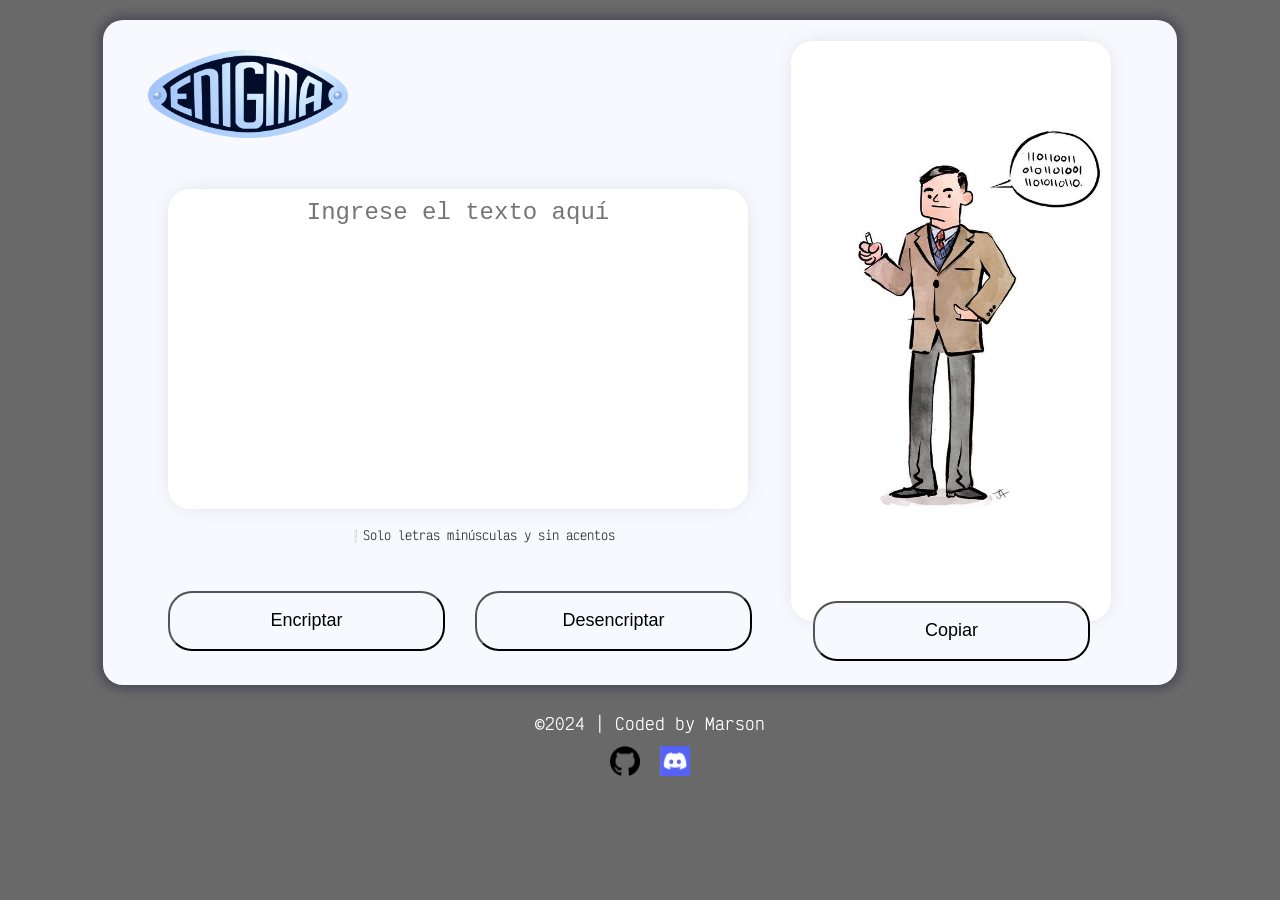
==== index.html @ 10fd9806 "Rename enigma.html to index.html" ====
<!DOCTYPE html>
<html lang="es">

<head>
    <meta charset="UTF-8">
    <meta name="viewport" content="width=device-width, initial-scale=1.0">
    <link rel="stylesheet" href="reset.css/reset.css">
    <link rel="stylesheet" href="style.css">
    <link rel="stylesheet" href="responsive.css">
    <link href="https://fonts.googleapis.com/css2?family=Victor+Mono:ital,wght@0,100;1,100&display=swap" rel="stylesheet">
    <title>ENIGMA</title>
</head>

<body>
    <div class="contenedor">

        <img class="logo" src="img/Enigma-logo.png" alt="Imagen logo Enigma">

        <label>
            <textarea id="texto" class="texto" rows="4" placeholder="Ingrese el texto aquí"></textarea>
        </label>

        <p class="aclaración">Solo letras minúsculas y sin acentos</p>

        <div class="botones">
            <button class="button-small" onclick="procesar('encriptar')">Encriptar</button>
            <button onclick="procesar('desencriptar')">Desencriptar</button>
        </div>

        <div>
            <button id="copiarBoton" onclick="copiarResultado()">Copiar</button>
        </div>

        <label>
            <textarea id="resultado" class="resultado" rows="4" readonly></textarea>
        </label>

    </div>

    <footer class="footer">
        <p>2024 | Coded by Marson</p>
        <a href="https://github.com/fjmarson" target="_blank"><img src="img/GitHubLogo.png" alt="GitHub"></a>
        <a href="https://discord.gg/jbB29eP3Mz" target="_blank"><img src="img/DiscordLogo.png" alt="Discord"></a>
    </footer>

    <script src="enigma.js"></script>
</body>

</html>
---- style.css ----
body{
    background-color:dimgray;
    font-family: "Victor Mono", monospace;
}

.contenedor {
    width: 1024px;
    height: 625px;
    margin: 20px auto;
    padding: 20px 25px;
    background-color:ghostwhite ;
    box-shadow: 0px 0px 8px 5px rgba(28, 18, 54, 0.33);
    border-radius: 20px;
    border: 12px;
  }

.logo{
    width: 200px;
    position: relative;
    top: 10px;
    left: 20px;
}

.texto{
    display: flex;
    resize: none;
    width: 560px;
    height: 300px;
    margin: 60px 0 0px 40px;
    padding: 10px;
    font-size: 24px;
    text-align: center;
    border: none;
    outline: none;
    border-radius: 22px;
    overflow: auto;
    overflow-wrap: break-word ;
    box-shadow: 0 0 25px -8px rgba(0, 0, 0, 0.185);
}

.aclaración{
    display: flex;
    position: relative;
    margin: 20px auto 0 220px;
    opacity: 80%;
    font-size: 12px;
}

.aclaración::before{
    content:"❕ ";
}

.botones{
    position: relative;
    margin: 40px auto 0 30px;
}

button{
    width: 277px;
    height: 60px;
    margin: 10px;
    font-size: 18px;
    font-weight: 300;
    background-color: ghostwhite;
    border-radius: 24px;
}

button:hover{
    background-color:lightsteelblue;
    transform: scale(1.1);
    transition: 300ms;
}

#copiarBoton {
    position: relative;
    bottom: 20px;
    top: -70px; 
    left: 675px;
    z-index: 2; 
}

.resultado {
    display: flex;
    resize: none;
    width: 300px;
    height: 560px;
    margin: -700px 0 0 663px;
    padding: 10px;
    font-size: 24px;
    text-align: center;
    border: none;
    outline: none;
    border-radius: 22px;
    overflow: auto;
    overflow-wrap: break-word ;
    box-shadow: 0 0 25px -8px rgba(0, 0, 0, 0.185);
    background-size: 130%;
    background-position: center; 
    background-repeat: no-repeat;
    backdrop-filter: blur(5px);
}
   
.footer {
    width: 100%;
    position: relative;
    text-align: center;
    color:white;
    padding: 10px;
}

.footer p::before{
    content:"©";
}

.footer img {
    width: 30px; 
    margin: 15px 5px; 
}
---- responsive.css ----
@media screen and (max-width: 800px){

    .contenedor {
        width: 80%;
        height: 1024px;
      }
      .logo {
        position: absolute;
        top: 40px;
        left: 50%;
        transform: translateX(-50%);
    }

    .texto{
        width: 100%;
        margin:110px 0 0 0;
    }

    .aclaración{
        margin: 20px auto 0 auto;
    }

    .botones{
        margin: 20px auto 0 10px;
    }

    #copiarBoton {
        top: 320px; 
        left: 4%;
    }

    .resultado {
        width: 100%;
        height: 300px;
        margin: -50px 0 0 0;
        background-size: 50%;
    }
    }
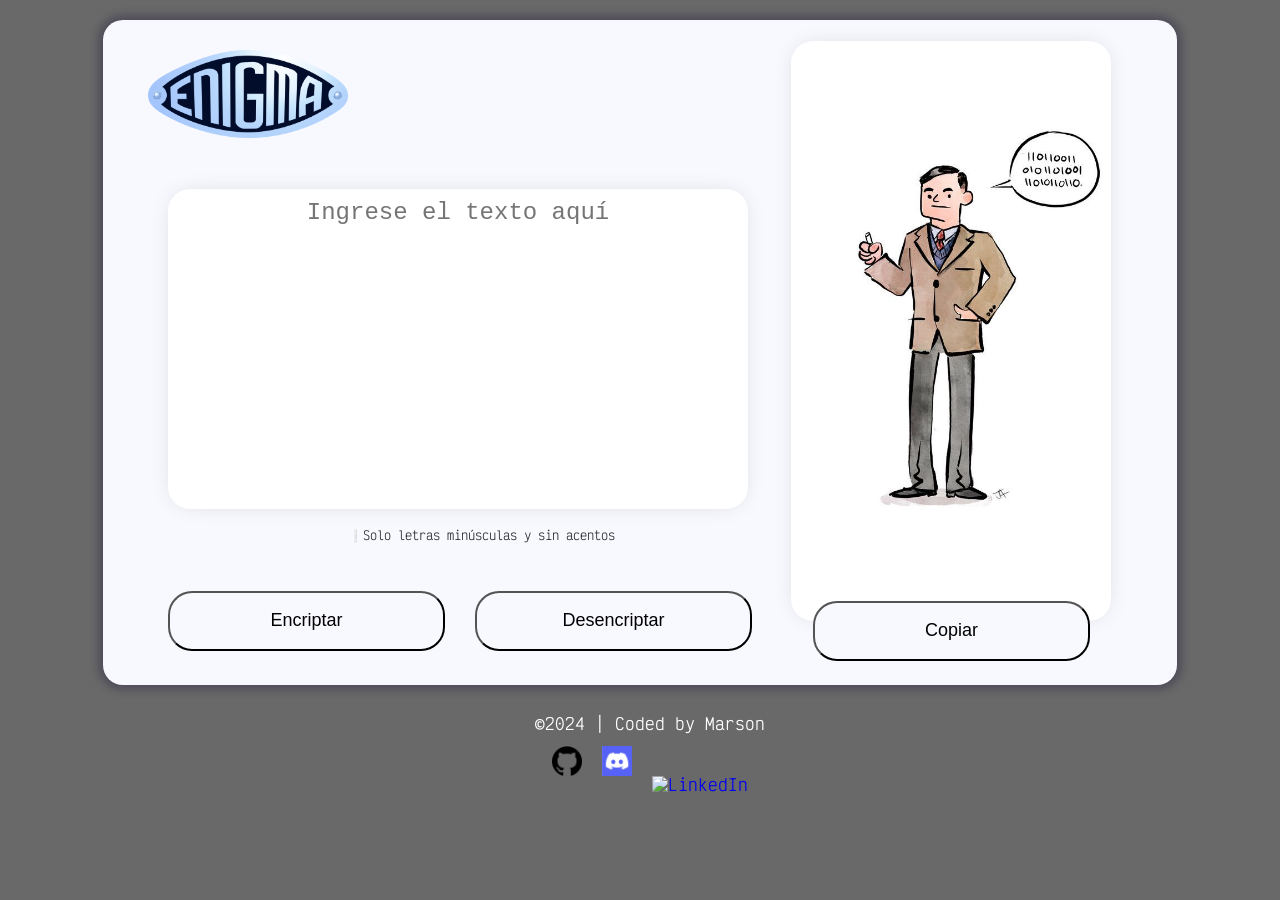
==== commit cab471a6: "v1.4" ====
--- a/index.html
+++ b/index.html
@@ -41,6 +41,7 @@
         <p>2024 | Coded by Marson</p>
         <a href="https://github.com/fjmarson" target="_blank"><img src="img/GitHubLogo.png" alt="GitHub"></a>
         <a href="https://discord.gg/jbB29eP3Mz" target="_blank"><img src="img/DiscordLogo.png" alt="Discord"></a>
+        <a href="https://www.linkedin.com/in/fernando-marson-dev/" target="_blank"><img src="img/LinkedInLogo.png" alt="LinkedIn"></a>
     </footer>
 
     <script src="enigma.js"></script>
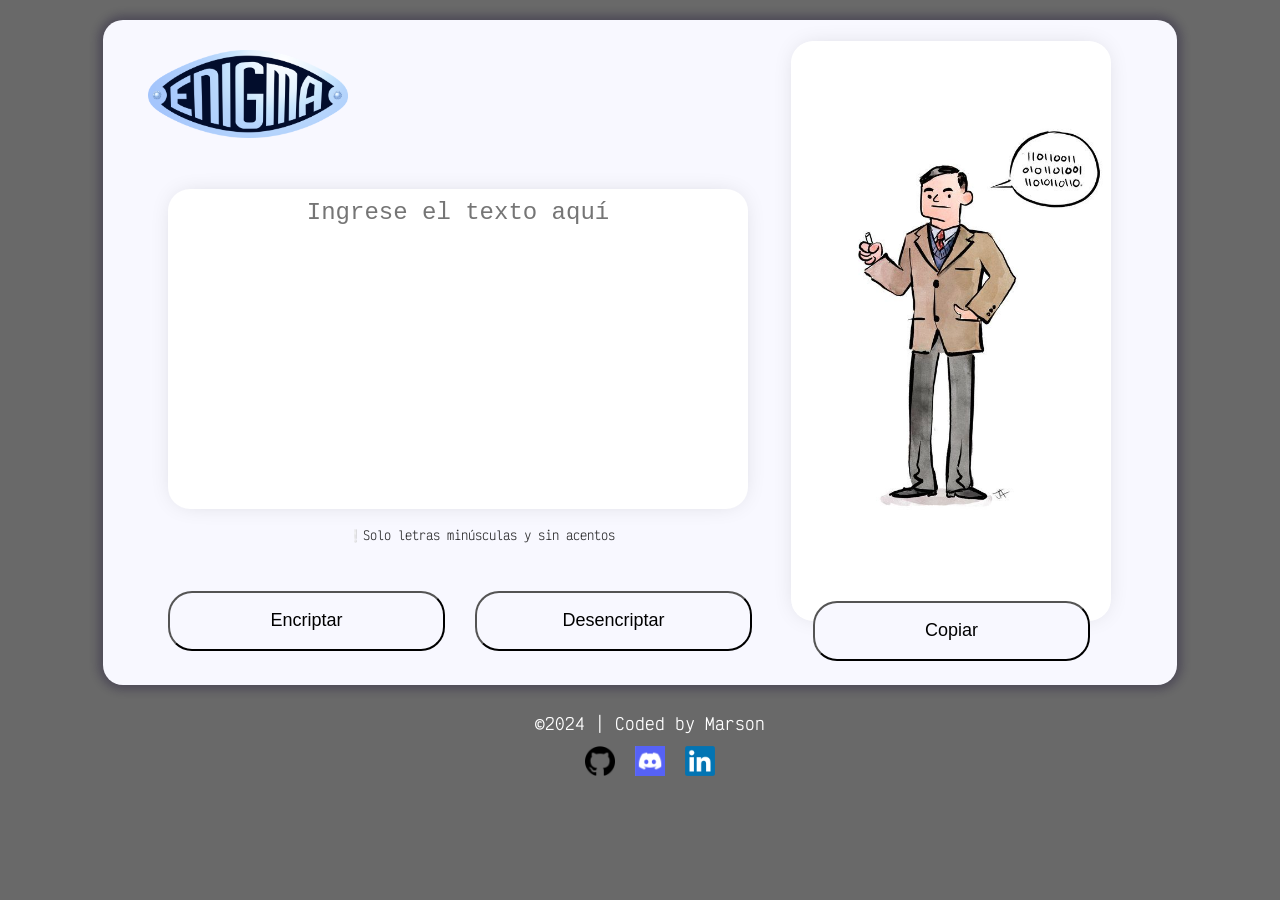
==== commit 34cf3a13: "v1.4.2" ====
--- a/index.html
+++ b/index.html
@@ -41,7 +41,7 @@
         <p>2024 | Coded by Marson</p>
         <a href="https://github.com/fjmarson" target="_blank"><img src="img/GitHubLogo.png" alt="GitHub"></a>
         <a href="https://discord.gg/jbB29eP3Mz" target="_blank"><img src="img/DiscordLogo.png" alt="Discord"></a>
-        <a href="https://www.linkedin.com/in/fernando-marson-dev/" target="_blank"><img src="img/LinkedInLogo.png" alt="LinkedIn"></a>
+        <a href="https://www.linkedin.com/in/fernando-marson-dev/" target="_blank"><img src="img/LinkedinLogo.png" alt="LinkedIn"></a>
     </footer>
 
     <script src="enigma.js"></script>
@@ -50,3 +50,4 @@
 </html>
 
 
+
--- a/style.css
+++ b/style.css
@@ -23,6 +23,7 @@
 
 .texto{
     display: flex;
+    position: relative;
     resize: none;
     width: 560px;
     height: 300px;
@@ -81,6 +82,7 @@
 
 .resultado {
     display: flex;
+    position: relative;
     resize: none;
     width: 300px;
     height: 560px;
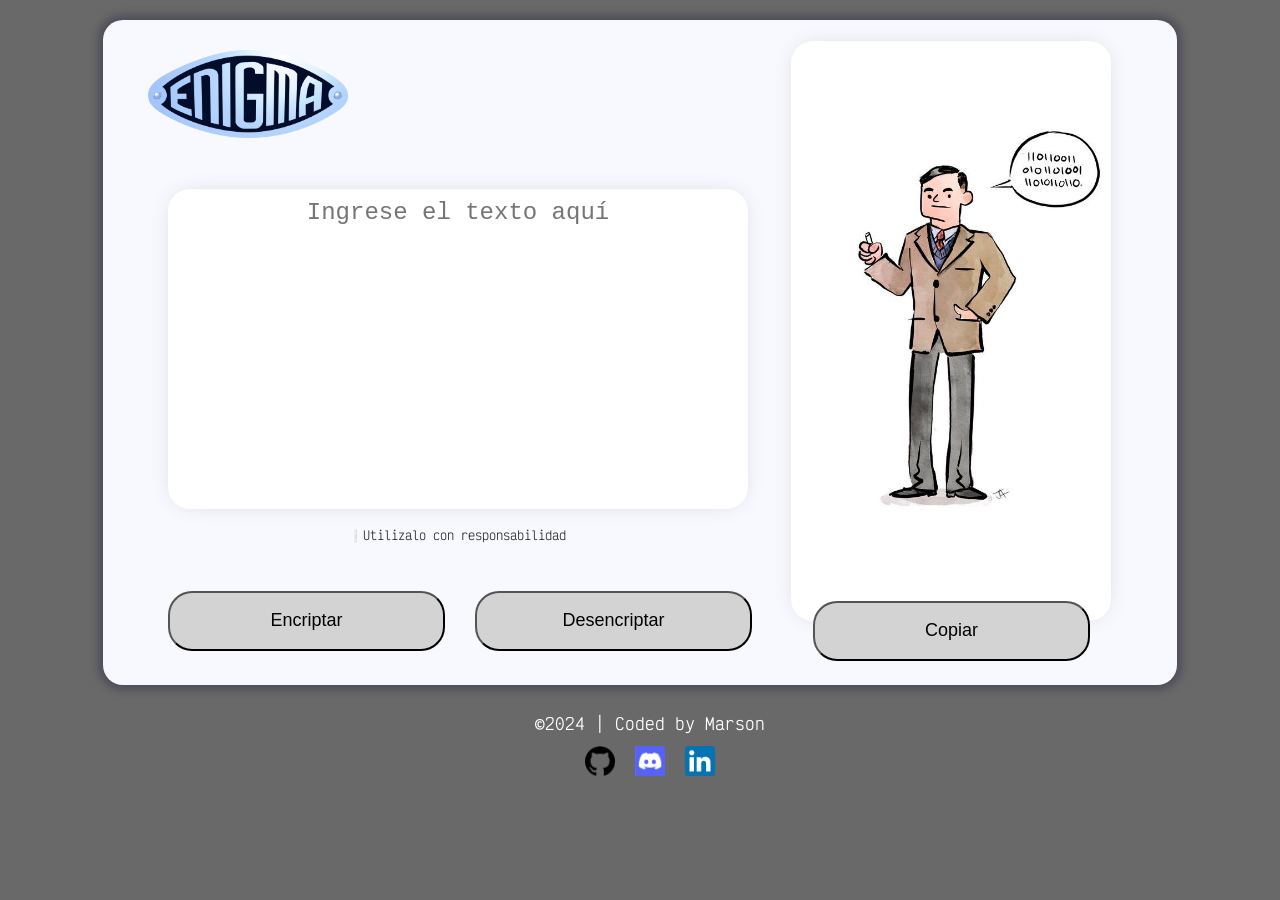
==== commit 29efe474: "Se eliminan restricciones" ====
--- a/index.html
+++ b/index.html
@@ -20,7 +20,7 @@
             <textarea id="texto" class="texto" rows="4" placeholder="Ingrese el texto aquí"></textarea>
         </label>
 
-        <p class="aclaración">Solo letras minúsculas y sin acentos</p>
+        <p class="aclaración">Utilizalo con responsabilidad</p>
 
         <div class="botones">
             <button class="button-small" onclick="procesar('encriptar')">Encriptar</button>
--- a/style.css
+++ b/style.css
@@ -62,12 +62,12 @@
     margin: 10px;
     font-size: 18px;
     font-weight: 300;
-    background-color: ghostwhite;
+    background-color:lightgray;
     border-radius: 24px;
 }
 
 button:hover{
-    background-color:lightsteelblue;
+    background-color:lightslategray;
     transform: scale(1.1);
     transition: 300ms;
 }
